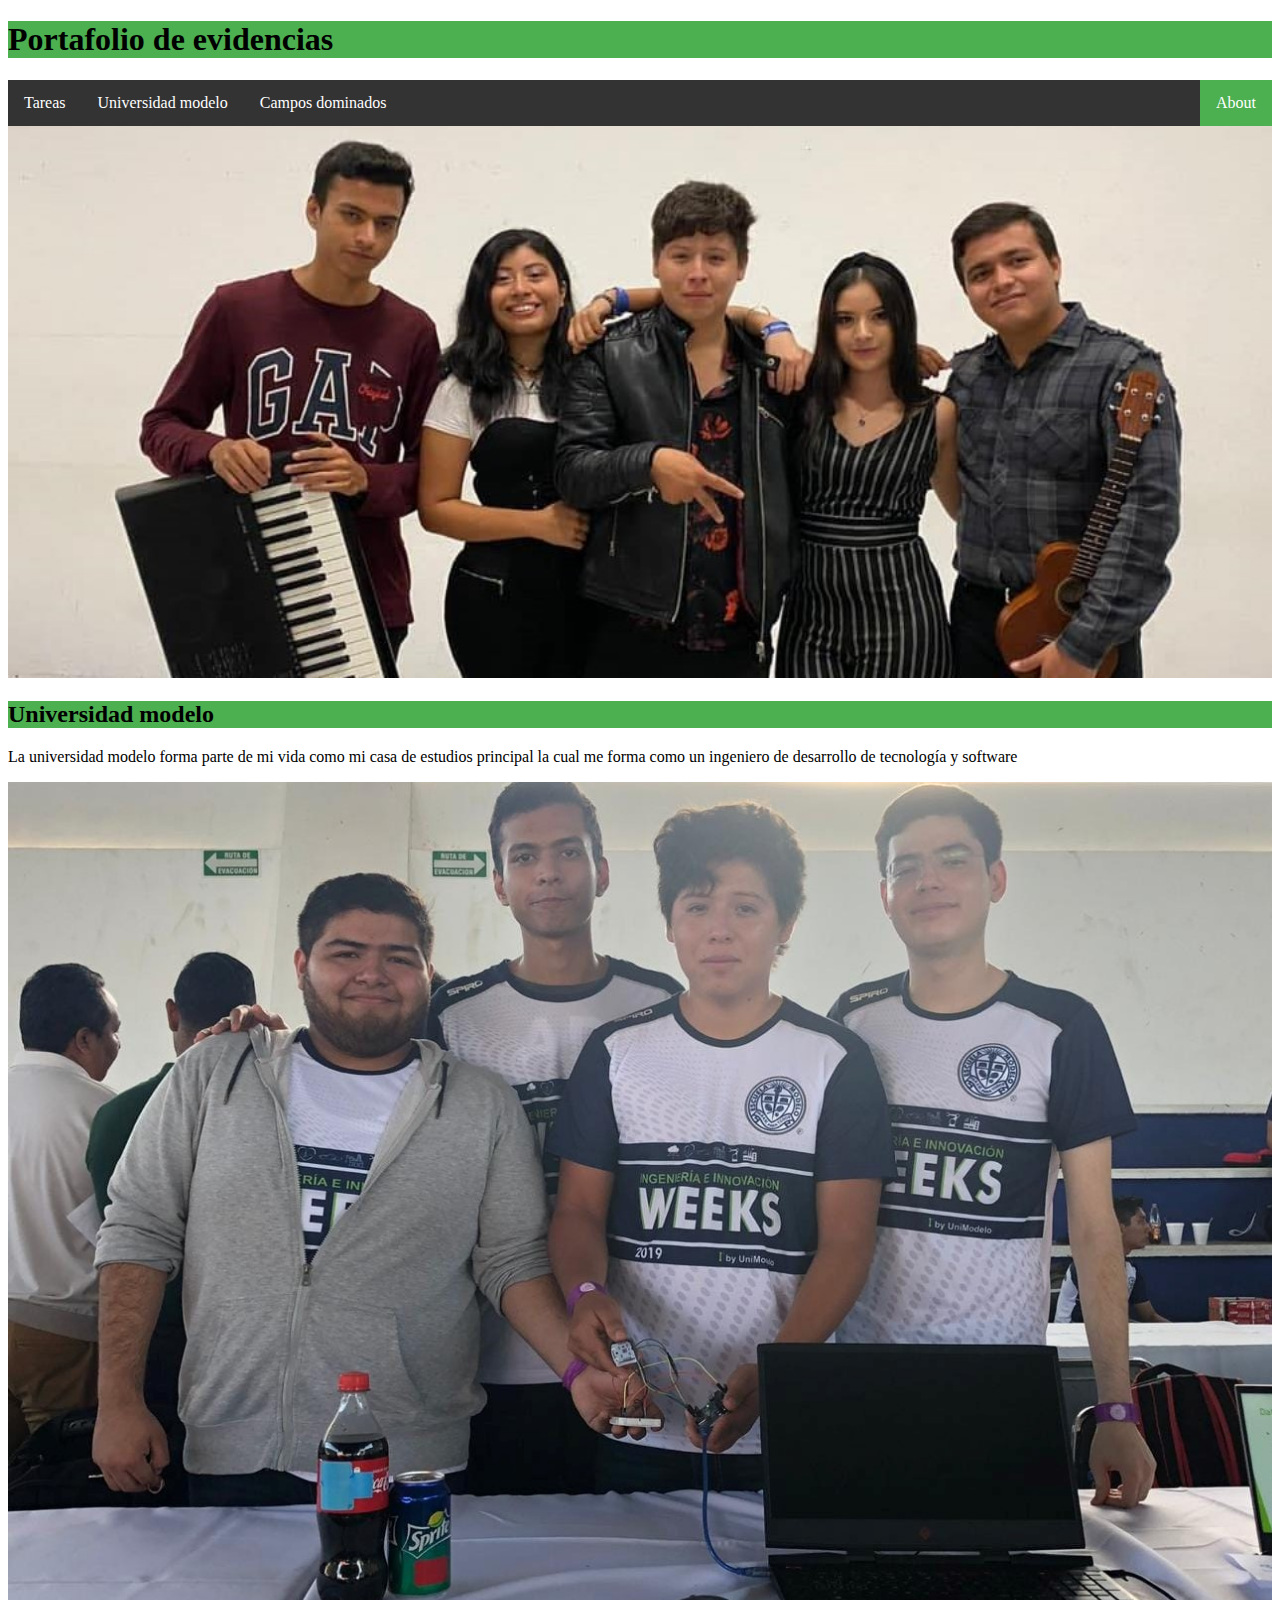
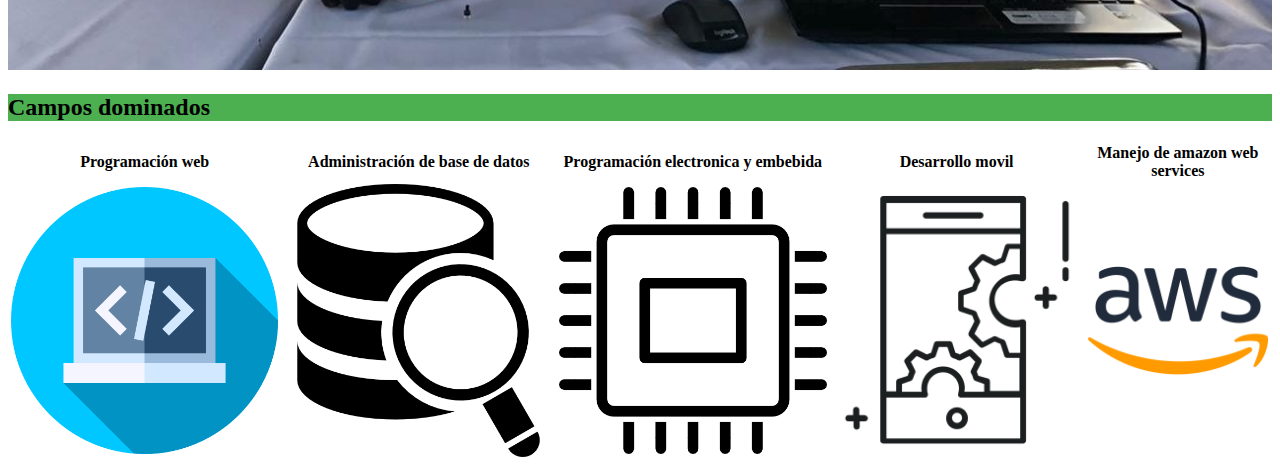
==== index.html @ b8b480cf "first commit" ====
<!DOCTYPE html>
<html lang="en" dir="ltr">
  <head>
    <meta charset="utf-8">
    <title>Serrano page</title>
    <link href="https://cdn.jsdelivr.net/npm/bootstrap@5.0.0-beta1/dist/css/bootstrap.min.css" rel="stylesheet" integrity="sha384-giJF6kkoqNQ00vy+HMDP7azOuL0xtbfIcaT9wjKHr8RbDVddVHyTfAAsrekwKmP1" crossorigin="anonymous">
    <link rel="stylesheet" href="estilos/index.css">
  </head>
  <body>
    <h1 class="title">Portafolio de evidencias</h1>
    <ul>
      <li><a href="#home">Tareas</a></li>
      <li><a href="#uni">Universidad modelo</a></li>
      <li><a href="#campos">Campos dominados</a></li>
      <li style="float:right"><a class="active" href="#about">About</a></li>
    </ul>
    <img src="images/portada.jpg" alt="">

    <h2 class="articulos" id="uni">Universidad modelo</h2>
    <p>La universidad modelo forma parte de mi vida como mi casa de estudios principal la cual me forma como un ingeniero de desarrollo de tecnología y software</p>
    <img src="images/uni.jpg" alt="">
    <h2 class="articulos" id="campos">Campos dominados</h2>
    <table style="width:100%" class="table">
      <tr>
        <th>Programación web</th>
        <th>Administración de base de datos</th>
        <th>Programación electronica y embebida</th>
        <th>Desarrollo movil</th>
        <th>Manejo de amazon web services</th>
      </tr>
      <tr>
        <td><img src="images/programacion_web.png" alt=""></td>
        <td><img src="images/base_datos.png" alt=""></td>
        <td><img src="images/electronica.png" alt=""></td>
        <td><img src="images/movil.png" alt=""></td>
        <td><img src="images/aws.png" alt=""></td>

      </tr>
    </table>
  </body>
</html>
---- estilos/index.css ----
img {
  width: 100%;
  height: auto;
}

ul {
  list-style-type: none;
  margin: 0;
  padding: 0;
  overflow: hidden;
  background-color: #333;
}

li {
  float: left;
}

li a {
  display: block;
  color: white;
  text-align: center;
  padding: 14px 16px;
  text-decoration: none;
}

/* Change the link color to #111 (black) on hover */
li a:hover {
  background-color: #111;
}

.active {
  background-color: #4CAF50;
}

.title{
  background-color: #4CAF50;
}

.articulos{
  background-color: #4CAF50;
}
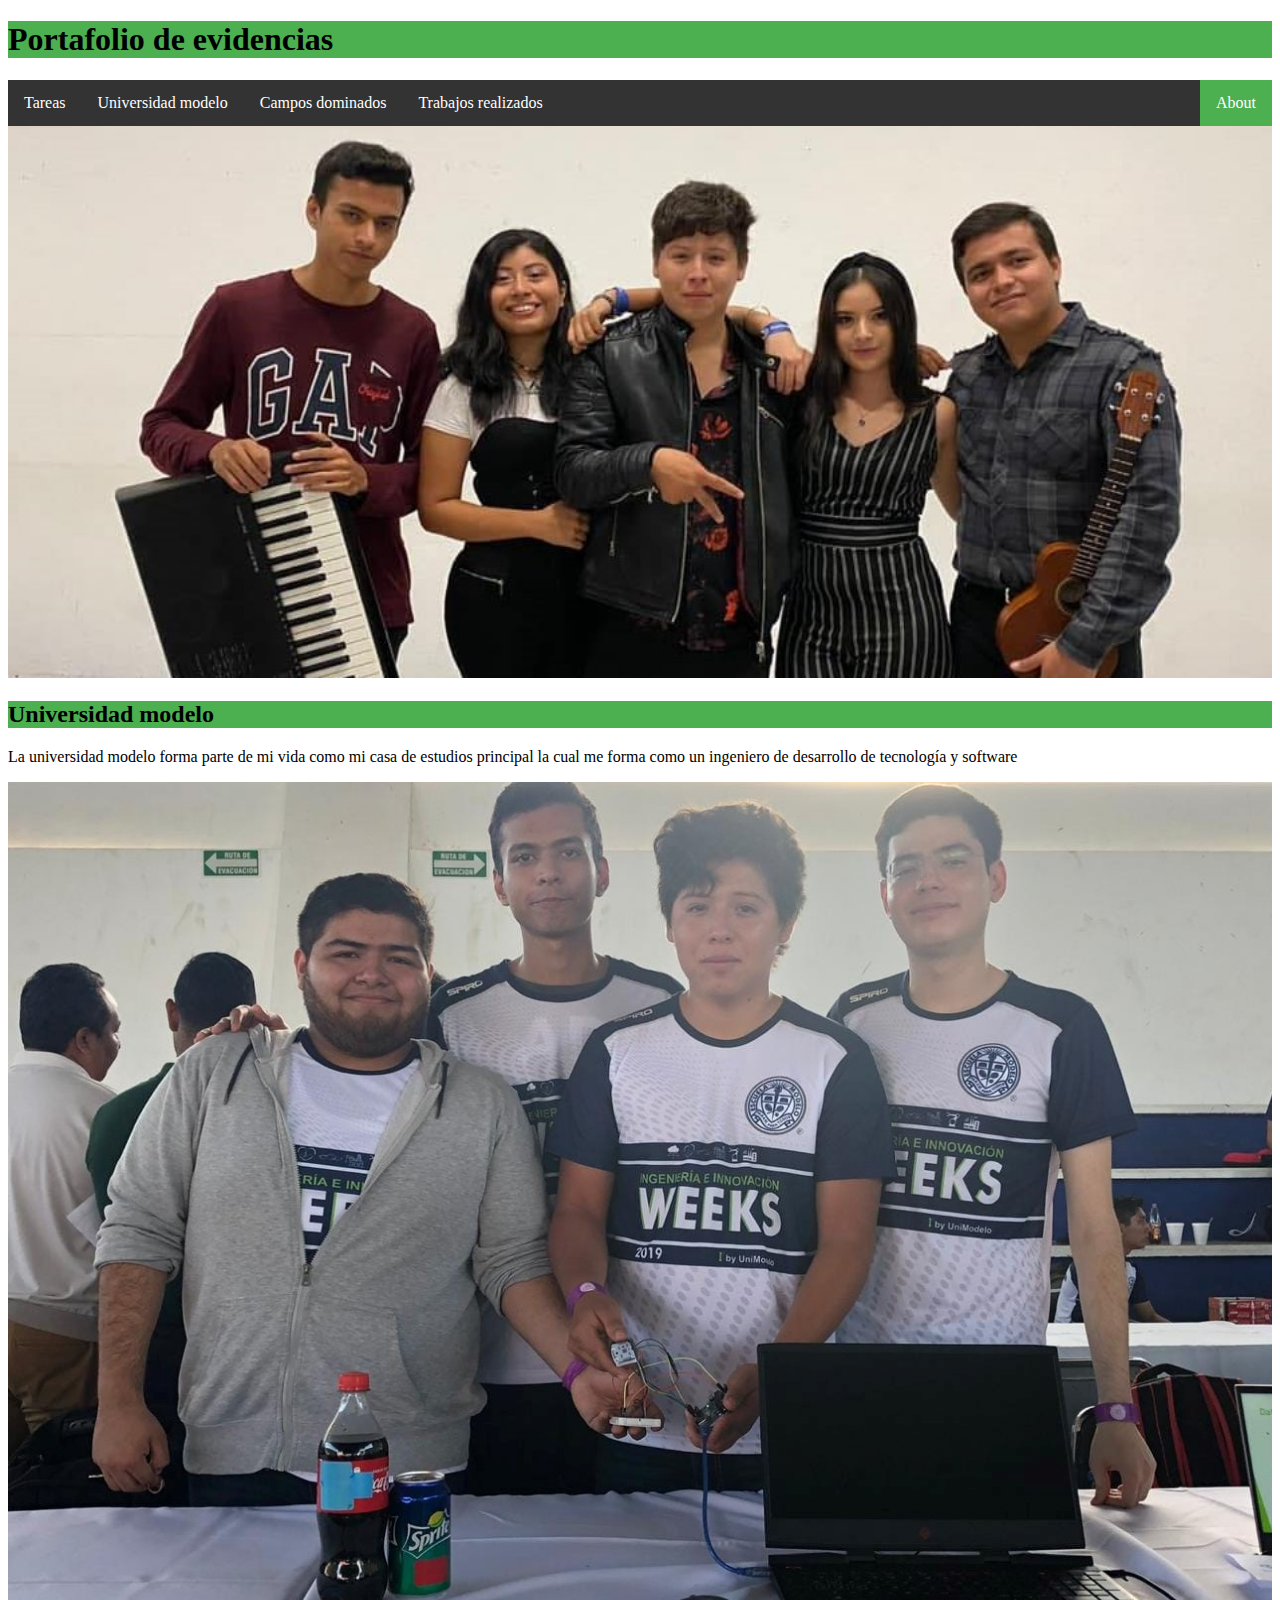
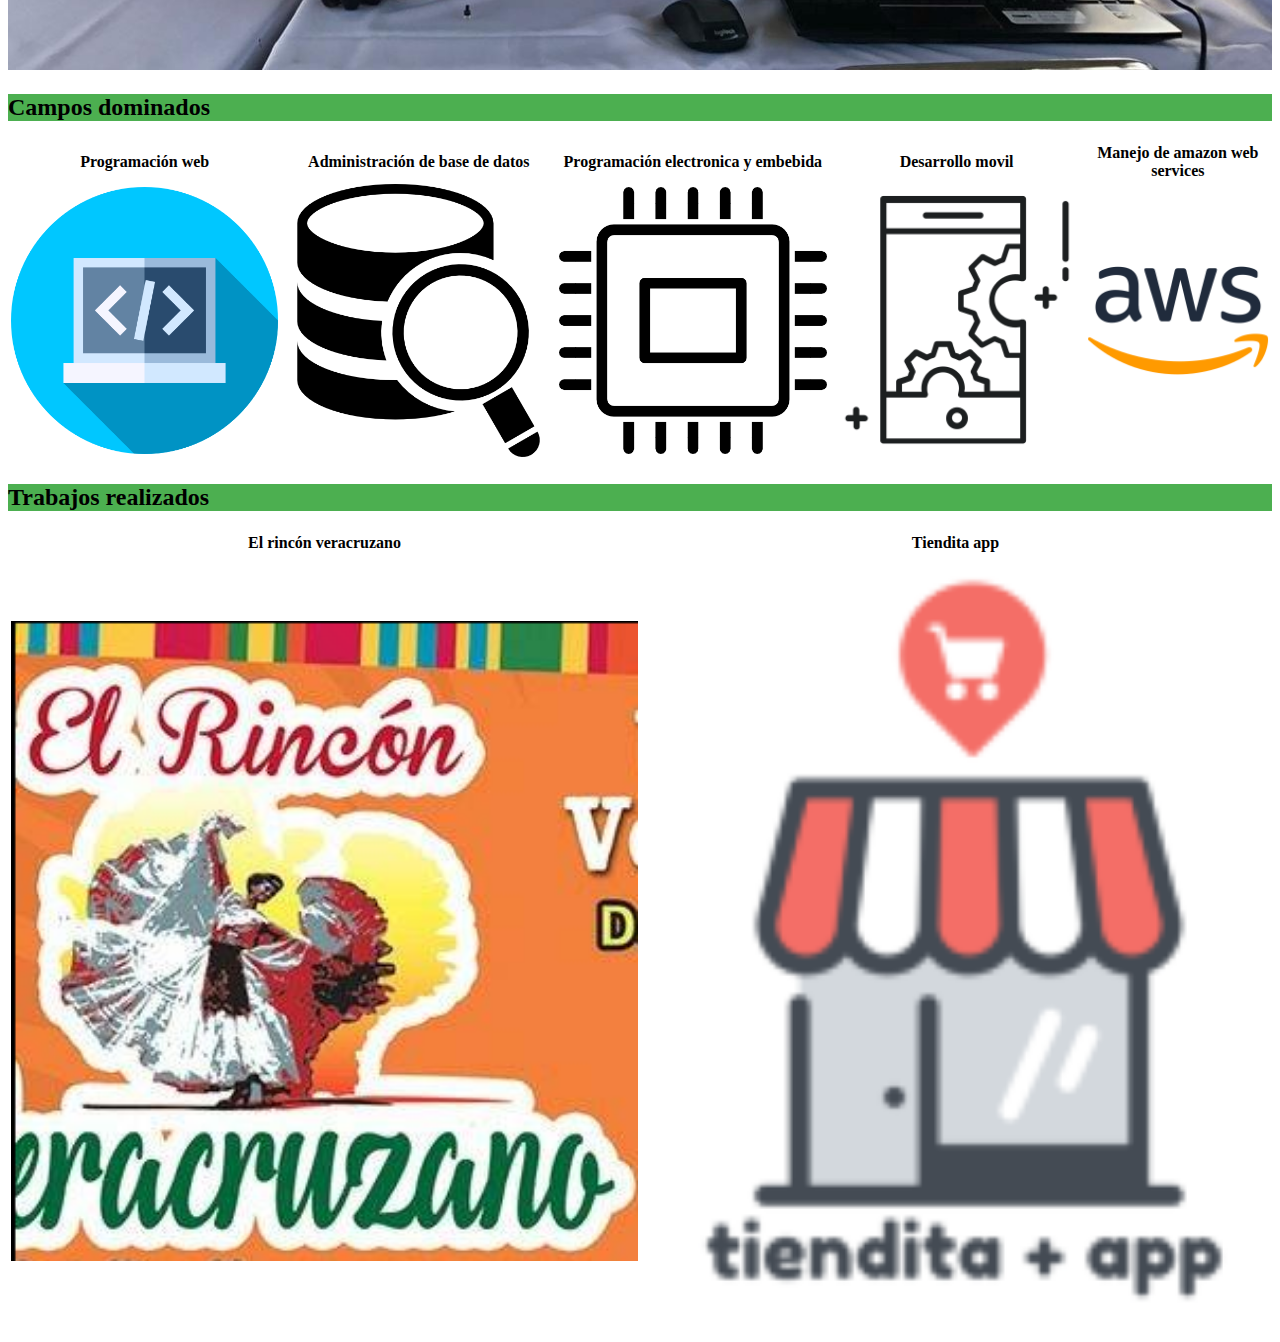
==== commit 2a9cfbc3: "portafolios casi listo" ====
--- a/index.html
+++ b/index.html
@@ -9,9 +9,10 @@
   <body>
     <h1 class="title">Portafolio de evidencias</h1>
     <ul>
-      <li><a href="#home">Tareas</a></li>
+      <li><a href="vistas/tareas.html">Tareas</a></li>
       <li><a href="#uni">Universidad modelo</a></li>
       <li><a href="#campos">Campos dominados</a></li>
+      <li><a href="#trabajos">Trabajos realizados</a></li>
       <li style="float:right"><a class="active" href="#about">About</a></li>
     </ul>
     <img src="images/portada.jpg" alt="">
@@ -37,5 +38,16 @@
 
       </tr>
     </table>
+    <h2 class="articulos" id="trabajos">Trabajos realizados</h2>
+    <table style="width:100%" class="table">
+      <tr>
+        <th>El rincón veracruzano</th>
+        <th>Tiendita app</th>
+      </tr>
+      <tr>
+        <td><img src="images/rincon.png" alt=""></td>
+        <td><img src="images/tienda.png" alt=""></td>
+      </tr>
+    </table>
   </body>
 </html>
